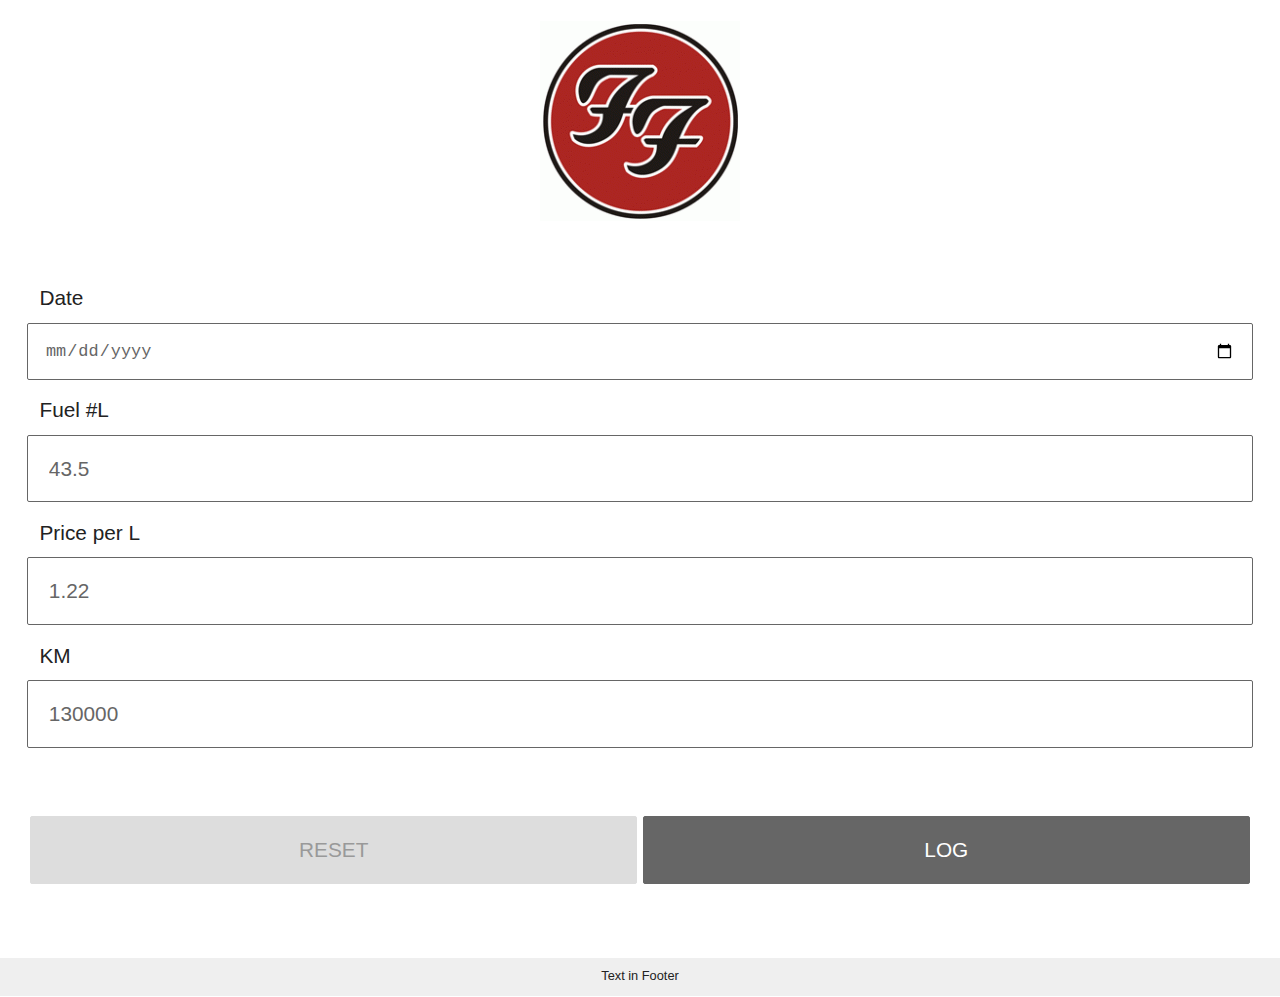
==== index.html @ 3e67fdf1 "initial commit" ====
<html>

<head>
  <!--<meta http-equiv="refresh" content="5" />-->
  <title>Fuel KM Registration</title>
  <link rel="stylesheet" type="text/css" href="./mobileFirst.css">
</head>

<body>
  <div class="wrapper">
    <div class="header">
      <div class="logo"> <img src="./foo.gif" alt="Foo Logo">
      </div>
    </div>
    <div class="content page1">
      <form action="/action_page.php">
        <ul class="inputList">
          <li class="">
            <div class="fuel-form">
              <label class="form-label" for="date-input">Date</label>
              <input class="form-input" id="date-input" type="Date" value="">
            </div>
          </li>
          <li class="">
            <div class="fuel-form">
              <label class="form-label" for="fuel-input">Fuel #L</label>
              <input class="form-input" id="fuel-input" type="number" value="43.5" step="0.1">
            </div>
          </li>
          <li class="">
            <div class="fuel-form">
              <label class="form-label" for="price-input">Price per L</label>
              <input class="form-input" id="price-input" type="number" value="1.22" step="0.01">
            </div>
          </li>
          <li class="">
            <div class="fuel-form">
              <label class="form-label" for="km-input">KM</label>
              <input class="form-input" id="km-input" type="number" value="130000" step="1">
            </div>
          </li>
          <li>
            <div class="submit-buttons">
              <input class="button-input reverse" type="button" onclick="myFunction()" value="Reset">
              <input class="button-input" type="button" id="doc-input-default" value="LOG" onclick="myFunction()">
            </div>
          </li>
        </ul>
      </form>
    </div>
    <div class="content page2"> </div>
    <div class="footer"> Text in Footer </div>
  </div>
</body>

</html>
---- mobileFirst.css ----
body {
  font-family: Helvetica, Arial, sans-serif;
  margin: 0;
  font-size: 1.3em;
  color: #222;
}


/* proper coding for sizing boxes https://developer.mozilla.org/en-US/docs/Web/CSS/box-sizing */

html {
  box-sizing: border-box;
}

*, *:before, *:after {
  box-sizing: inherit;
}

:root {
  --ftSize: 0.8;
  /*base footer sizing*/
}

.wrapper {
  position: relative;
  padding-bottom: calc(var(--ftSize, 1)*5rem);
  /*padding ensure footer doesnt block text. font footer + twice padding footer and +10% */
  width: 100%;
  min-width: 320px;
  min-height: 100%;
  margin: 0 auto;
}

.header {
  margin: 1rem;
}

.logo {
  text-align: center;
  padding: 5px;
}

.content {}

ul {
  padding: 1em;
  list-style: none;
}

label {
  padding: 0.6em;
  display: block;
}

li {
  margin: 0.3em;
}

input {
  border-radius: 2px;
  font-size: 100%;
  width: 100%;
  margin: 0 auto;
  border: solid 1px #666;
  color: #666;
  display: block;
  padding: 1em;
}

input:focus {
  outline: none;
}

.form-input:focus {
  border: solid 1px #111;
  color: #111;
  outline: none;
}

.submit-buttons {
  margin: 0 auto;
  text-align: center;
}

.button-input {
  background-color: #666;
  color: #fff;
  display: inline-block;
  margin: 3em auto auto auto;
  text-align: center;
  text-transform: uppercase;
  width: 49.5%;
}

.reverse {
  color: #999;
  background-color: #ddd;
  border: solid 1px #ddd;
}

.button-input:active {
  background-color: #AC2622;
  border: solid 1px #111;
  color: #fff;
}

.button-input:hover {
  background-color: #333;
  color: #fff;
}

.footer {
  font-size: calc(var(--ftSize, 1)*1rem);
  line-height: calc(var(--ftSize, 1)*1rem);
  position: absolute;
  right: 0;
  bottom: 0;
  left: 0;
  padding: calc(var(--ftSize, 1)*1rem);
  background-color: #efefef;
  text-align: center;
}
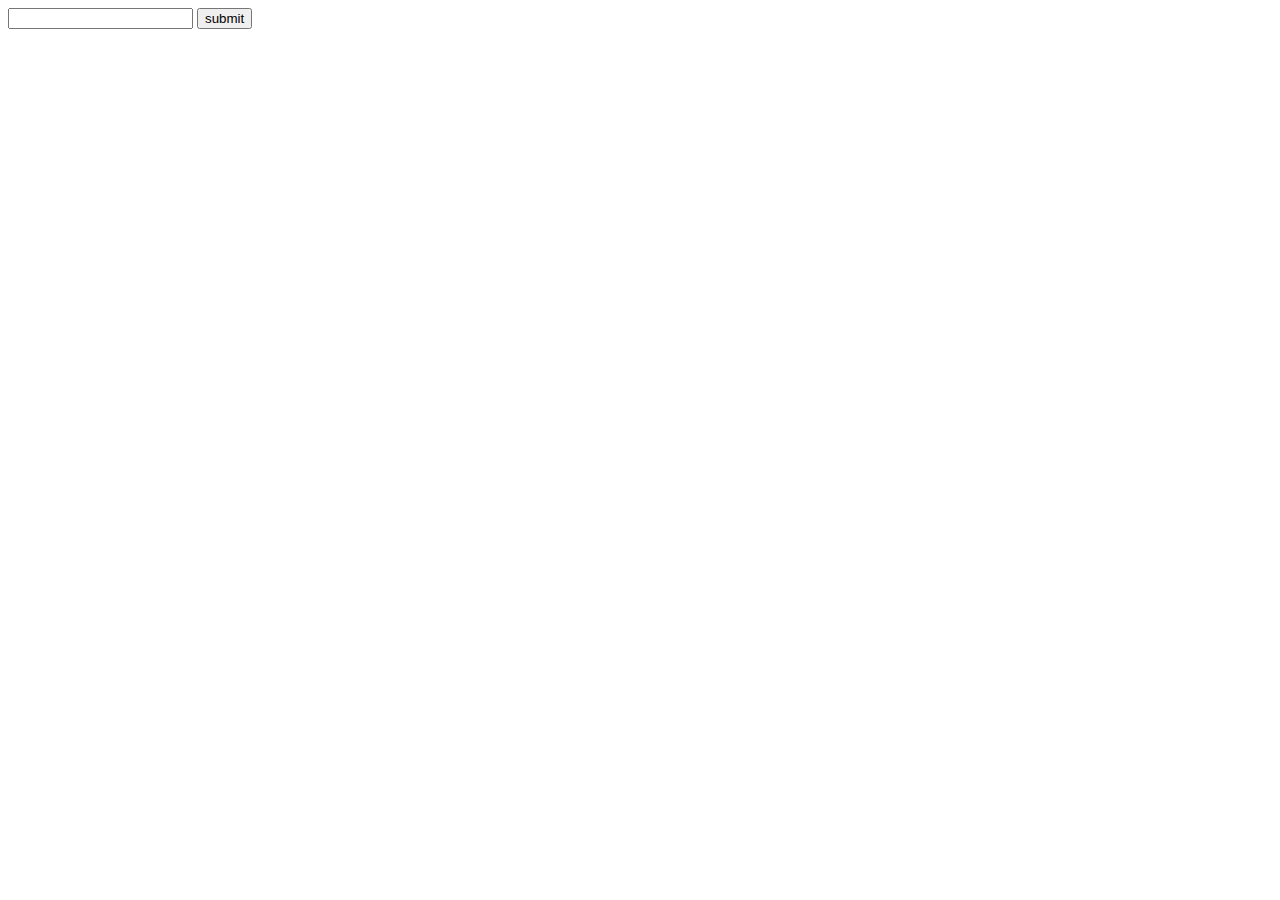
==== commit c7df15ac: "Update index.html" ====
--- a/index.html
+++ b/index.html
@@ -1,56 +1,26 @@
 <html>
+<head>
 
-<head>
-  <!--<meta http-equiv="refresh" content="5" />-->
-  <title>Fuel KM Registration</title>
-  <link rel="stylesheet" type="text/css" href="./mobileFirst.css">
+<?php
+
+$fileWrite = '';    
+$myFile = "testFile.txt";
+if(isset($_POST['fileWrite']) && !empty($_POST['fileWrite'])) {
+$fileWrite = $_POST['fileWrite'].PHP_EOL;
+}
+if($fileWrite) {
+$fh = fopen($myFile, 'a') or die("can't open file"); //Make sure you have permission
+fwrite($fh, $fileWrite);
+fclose($fh);
+}
+?>
+
 </head>
 
 <body>
-  <div class="wrapper">
-    <div class="header">
-      <div class="logo"> <img src="./foo.gif" alt="Foo Logo">
-      </div>
-    </div>
-    <div class="content page1">
-      <form action="/action_page.php">
-        <ul class="inputList">
-          <li class="">
-            <div class="fuel-form">
-              <label class="form-label" for="date-input">Date</label>
-              <input class="form-input" id="date-input" type="Date" value="">
-            </div>
-          </li>
-          <li class="">
-            <div class="fuel-form">
-              <label class="form-label" for="fuel-input">Fuel #L</label>
-              <input class="form-input" id="fuel-input" type="number" value="43.5" step="0.1">
-            </div>
-          </li>
-          <li class="">
-            <div class="fuel-form">
-              <label class="form-label" for="price-input">Price per L</label>
-              <input class="form-input" id="price-input" type="number" value="1.22" step="0.01">
-            </div>
-          </li>
-          <li class="">
-            <div class="fuel-form">
-              <label class="form-label" for="km-input">KM</label>
-              <input class="form-input" id="km-input" type="number" value="130000" step="1">
-            </div>
-          </li>
-          <li>
-            <div class="submit-buttons">
-              <input class="button-input reverse" type="button" onclick="myFunction()" value="Reset">
-              <input class="button-input" type="button" id="doc-input-default" value="LOG" onclick="myFunction()">
-            </div>
-          </li>
-        </ul>
-      </form>
-    </div>
-    <div class="content page2"> </div>
-    <div class="footer"> Text in Footer </div>
-  </div>
+<form id="some" name="someName" method="post">
+<input type="text" id="some1" class="someClass" value="" name="fileWrite"/>
+<input type="submit" value="submit" class="submitClass"/>
+</form>
 </body>
-
 </html>
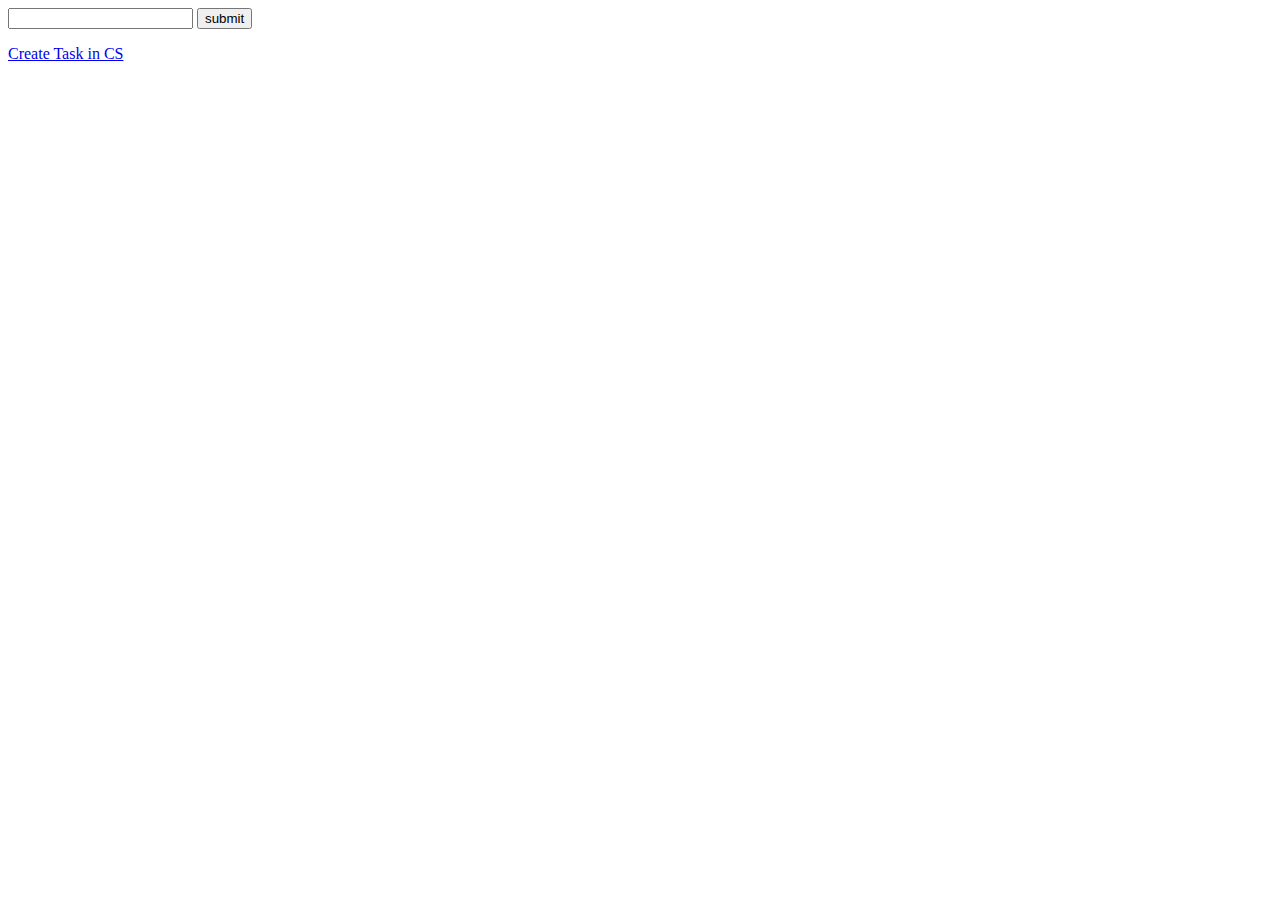
==== commit f59b63f0: "Update index.html" ====
--- a/index.html
+++ b/index.html
@@ -22,5 +22,8 @@
 <input type="text" id="some1" class="someClass" value="" name="fileWrite"/>
 <input type="submit" value="submit" class="submitClass"/>
 </form>
+  
+  	<a href="CreateJiraTask.html">Create Task in CS</a>
+
 </body>
 </html>
